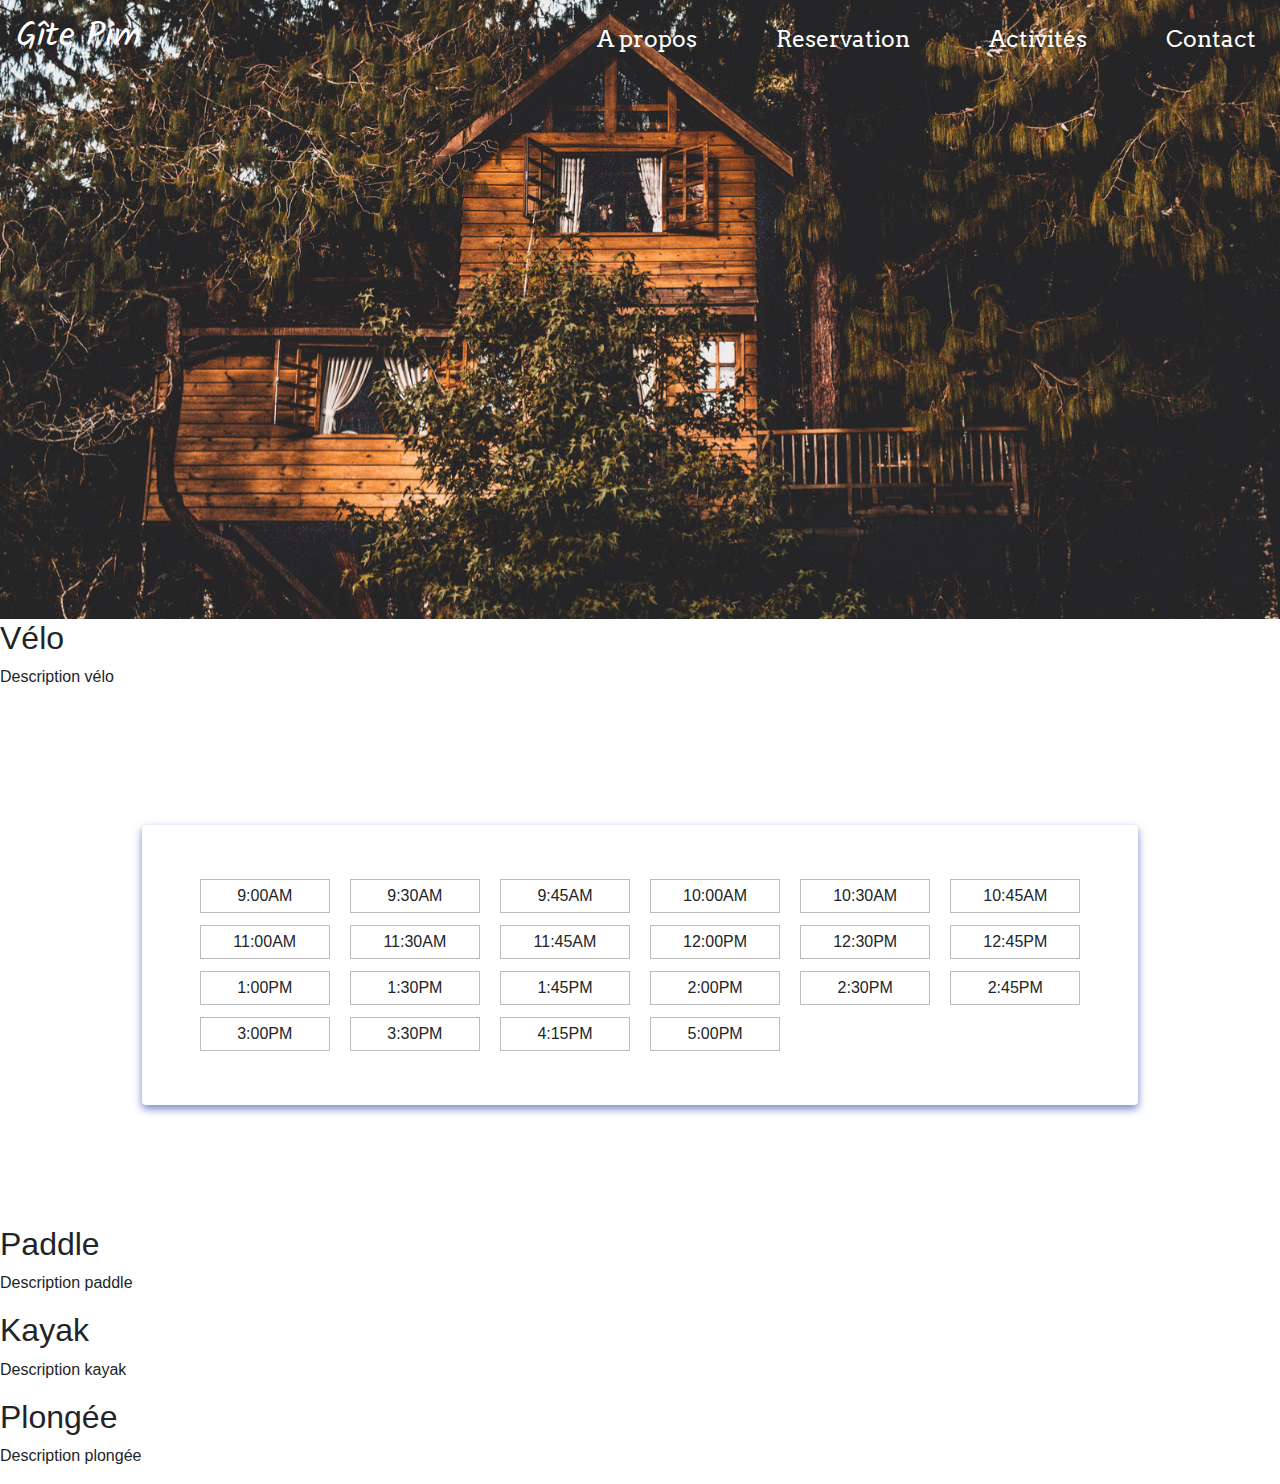
==== activities_details.html @ b5835bc8 "25/01" ====
<!DOCTYPE html>
<html lang="en">

<head>
    <meta charset="UTF-8">
    <meta http-equiv="X-UA-Compatible" content="IE=edge">
    <meta name="viewport" content="width=device-width, initial-scale=1.0">

    <link rel="stylesheet" href="../style/style.css">
    <!-- Lien fontawesome -->
    <link rel="stylesheet" href="https://cdnjs.cloudflare.com/ajax/libs/font-awesome/6.2.1/css/all.min.css"
        integrity="sha512-MV7K8+y+gLIBoVD59lQIYicR65iaqukzvf/nwasF0nqhPay5w/9lJmVM2hMDcnK1OnMGCdVK+iQrJ7lzPJQd1w=="
        crossorigin="anonymous" referrerpolicy="no-referrer" />

    <!-- Lien bootstrap -->
    <link rel="stylesheet" href="https://cdn.jsdelivr.net/npm/bootstrap@4.4.1/dist/css/bootstrap.min.css"
        integrity="sha384-Vkoo8x4CGsO3+Hhxv8T/Q5PaXtkKtu6ug5TOeNV6gBiFeWPGFN9MuhOf23Q9Ifjh" crossorigin="anonymous">
    <script src="https://code.jquery.com/jquery-3.4.1.slim.min.js"
        integrity="sha384-J6qa4849blE2+poT4WnyKhv5vZF5SrPo0iEjwBvKU7imGFAV0wwj1yYfoRSJoZ+n"
        crossorigin="anonymous"></script>
    <script src="https://cdn.jsdelivr.net/npm/popper.js@1.16.0/dist/umd/popper.min.js"
        integrity="sha384-Q6E9RHvbIyZFJoft+2mJbHaEWldlvI9IOYy5n3zV9zzTtmI3UksdQRVvoxMfooAo"
        crossorigin="anonymous"></script>
    <script src="https://cdn.jsdelivr.net/npm/bootstrap@4.4.1/dist/js/bootstrap.min.js"
        integrity="sha384-wfSDF2E50Y2D1uUdj0O3uMBJnjuUD4Ih7YwaYd1iqfktj0Uod8GCExl3Og8ifwB6"
        crossorigin="anonymous"></script>

    <title>Gîte Pim - Activités</title>
</head>

<body>
    <!-- Jumbotron -->
    <section id="jumbotron">
        <!-- Nav bar -->
        <nav class="navbar navbar-expand-lg navbar-dark">
            <a class="navbar-brand" href="#">Gîte Pim</a>
            <button class="navbar-toggler" type="button" data-toggle="collapse" data-target="#navbarNav"
                aria-controls="navbarNav" aria-expanded="false" aria-label="Toggle navigation">
                <span class="navbar-toggler-icon"></span>
            </button>
            <div class="collapse navbar-collapse" id="navbarNav">
                <ul class="navbar-nav ml-auto">

                    <li class="nav-item ">
                        <a class="nav-link" href="#apropos">A propos</a>
                    </li>
                    <li class="nav-item">
                        <a class="nav-link" href="reservation">Reservation</a>
                    </li>
                    <li class="nav-item">
                        <a class="nav-link" href="activites">Activités</a>
                    </li>
                    <li class="nav-item">
                        <a class="nav-link" href="contact">Contact</a>
                    </li>
                </ul>
            </div>
        </nav>
    </section>

    <section>
        <article>
            <h2>Vélo</h2>
            <p>Description vélo</p>
            <div id="calendar"></div>
            <div class="container-fluid px-0 px-sm-4 mx-auto">
                <div class="row justify-content-center mx-0">
                  <div class="col-lg-10">
                    <div class="card border-0">
                      <form autocomplete="off">
                        <div class="card-body p-3 p-sm-5">
                          <div class="row text-center mx-0">
                            <div class="col-md-2 col-4 my-1 px-2"><div class="cell py-1">9:00AM</div></div>
                            <div class="col-md-2 col-4 my-1 px-2"><div class="cell py-1">9:30AM</div></div>
                            <div class="col-md-2 col-4 my-1 px-2"><div class="cell py-1">9:45AM</div></div>
                            <div class="col-md-2 col-4 my-1 px-2"><div class="cell py-1">10:00AM</div></div>
                            <div class="col-md-2 col-4 my-1 px-2"><div class="cell py-1">10:30AM</div></div>
                            <div class="col-md-2 col-4 my-1 px-2"><div class="cell py-1">10:45AM</div></div>
                          </div>
                          <div class="row text-center mx-0">
                            <div class="col-md-2 col-4 my-1 px-2"><div class="cell py-1">11:00AM</div></div>
                            <div class="col-md-2 col-4 my-1 px-2"><div class="cell py-1">11:30AM</div></div>
                            <div class="col-md-2 col-4 my-1 px-2"><div class="cell py-1">11:45AM</div></div>
                            <div class="col-md-2 col-4 my-1 px-2"><div class="cell py-1">12:00PM</div></div>
                            <div class="col-md-2 col-4 my-1 px-2"><div class="cell py-1">12:30PM</div></div>
                            <div class="col-md-2 col-4 my-1 px-2"><div class="cell py-1">12:45PM</div></div>
                          </div>
                          <div class="row text-center mx-0">
                            <div class="col-md-2 col-4 my-1 px-2"><div class="cell py-1">1:00PM</div></div>
                            <div class="col-md-2 col-4 my-1 px-2"><div class="cell py-1">1:30PM</div></div>
                            <div class="col-md-2 col-4 my-1 px-2"><div class="cell py-1">1:45PM</div></div>
                            <div class="col-md-2 col-4 my-1 px-2"><div class="cell py-1">2:00PM</div></div>
                            <div class="col-md-2 col-4 my-1 px-2"><div class="cell py-1">2:30PM</div></div>
                            <div class="col-md-2 col-4 my-1 px-2"><div class="cell py-1">2:45PM</div></div>
                          </div>
                          <div class="row text-center mx-0">
                            <div class="col-md-2 col-4 my-1 px-2"><div class="cell py-1">3:00PM</div></div>
                            <div class="col-md-2 col-4 my-1 px-2"><div class="cell py-1">3:30PM</div></div>
                            <div class="col-md-2 col-4 my-1 px-2"><div class="cell py-1">4:15PM</div></div>
                            <div class="col-md-2 col-4 my-1 px-2"><div class="cell py-1">5:00PM</div></div>
                          </div>
                        </div>
                      </form>
                    </div>
                  </div>
                </div>
              </div>
        </article>
        <article>
            <h2>Paddle</h2>
            <p>Description paddle</p>
        </article>
        <article>
            <h2>Kayak</h2>
            <p>Description kayak</p>
        </article>
        <article>
            <h2>Plongée</h2>
            <p>Description plongée</p>
        </article>
    </section>
</body>

<script src="../script/calendar_script.js"></script>
</html>
---- style/style.css ----
@font-face {
    font-family: solitero;
    src: url("../fonts/Solitreo-Regular.ttf") format("truetype");
}

@font-face {
    font-family: arvo;
    src: url("../fonts/Arvo-Regular.ttf") format("truetype");
}

html {
    scroll-behavior: smooth;
    margin: 0;
    padding: 0;

}

.navbar-brand {
    font-family: solitero;
    font-size: 35px !important;
}

#jumbotron {

    width: 100%;
    height: 100%;

    background-image: url("../img/jumbo.png");
    background-size: cover;
    background-repeat: no-repeat;
    background-position: top;
    padding-bottom: 60vh;
    font-family: arvo;


}

.nav-link {
    color: white !important;
    font-size: 23px;
    margin-left: 7vh;
}

.jumbotron-text {
    padding-top: 30vh;
}

#apropos {
    font-family: arvo;

}


/* Calendar */

.container-fluid {
    padding-top: 120px !important;
    padding-bottom: 120px !important;
}

.card {
  box-shadow: 0px 4px 8px 0px #7986CB;
}

input {
    padding: 10px 20px !important;
    border: 1px solid #000 !important;
    border-radius: 10px;
    box-sizing: border-box;
    background-color: #616161 !important;
    color: #fff !important;
    font-size: 16px;
    letter-spacing: 1px;
    width: 180px;
}

input:focus {
    -moz-box-shadow: none !important;
    -webkit-box-shadow: none !important;
    box-shadow: none !important;
    border: 1px solid #512DA8;
    outline-width: 0;
}

::placeholder {
    color: #fff;
    opacity: 1;
}

:-ms-input-placeholder {
    color: #fff;
}

::-ms-input-placeholder {
    color: #fff;
}

button:focus {
    -moz-box-shadow: none !important;
    -webkit-box-shadow: none !important;
    box-shadow: none !important;
    outline-width: 0;
}

.datepicker {
  background-color: #000 !important;
  color: #fff !important;
  border: none;
  padding: 10px !important;
}

.datepicker-dropdown:after {
  border-bottom: 6px solid #000;
}

thead tr:nth-child(3) th {
  color: #fff !important;
  font-weight: bold;
  padding-top: 20px;
  padding-bottom: 10px;
}

.dow, .old-day, .day, .new-day {
  width: 40px !important;
  height: 40px !important;
  border-radius: 0px !important;
}

.old-day:hover, .day:hover, .new-day:hover, .month:hover, .year:hover, .decade:hover, .century:hover {
  border-radius: 6px !important;
  background-color: #eee;
  color: #000;
}

.active {
  border-radius: 6px !important;
  background-image: linear-gradient(#90CAF9, #64B5F6) !important;
  color: #000 !important;
}

.disabled {
  color: #616161 !important;
}

.prev, .next, .datepicker-switch {
  border-radius: 0 !important;
  padding: 20px 10px !important;
  text-transform: uppercase;
  font-size: 20px;
  color: #fff !important;
  opacity: 0.8;
}

.prev:hover, .next:hover, .datepicker-switch:hover {
  background-color: inherit !important;
  opacity: 1;
}

.cell {
  border: 1px solid #BDBDBD;
  margin: 2px;
  cursor: pointer;
}

.cell:hover {
  border: 1px solid #3D5AFE;
}

.cell.select {
  background-color: #3D5AFE;
  color: #fff;
}

.fa-calendar {
  color: #fff;
  font-size: 30px;
  padding-top: 8px;
  padding-left: 5px;
  cursor: pointer;
}

/* Calendar end */
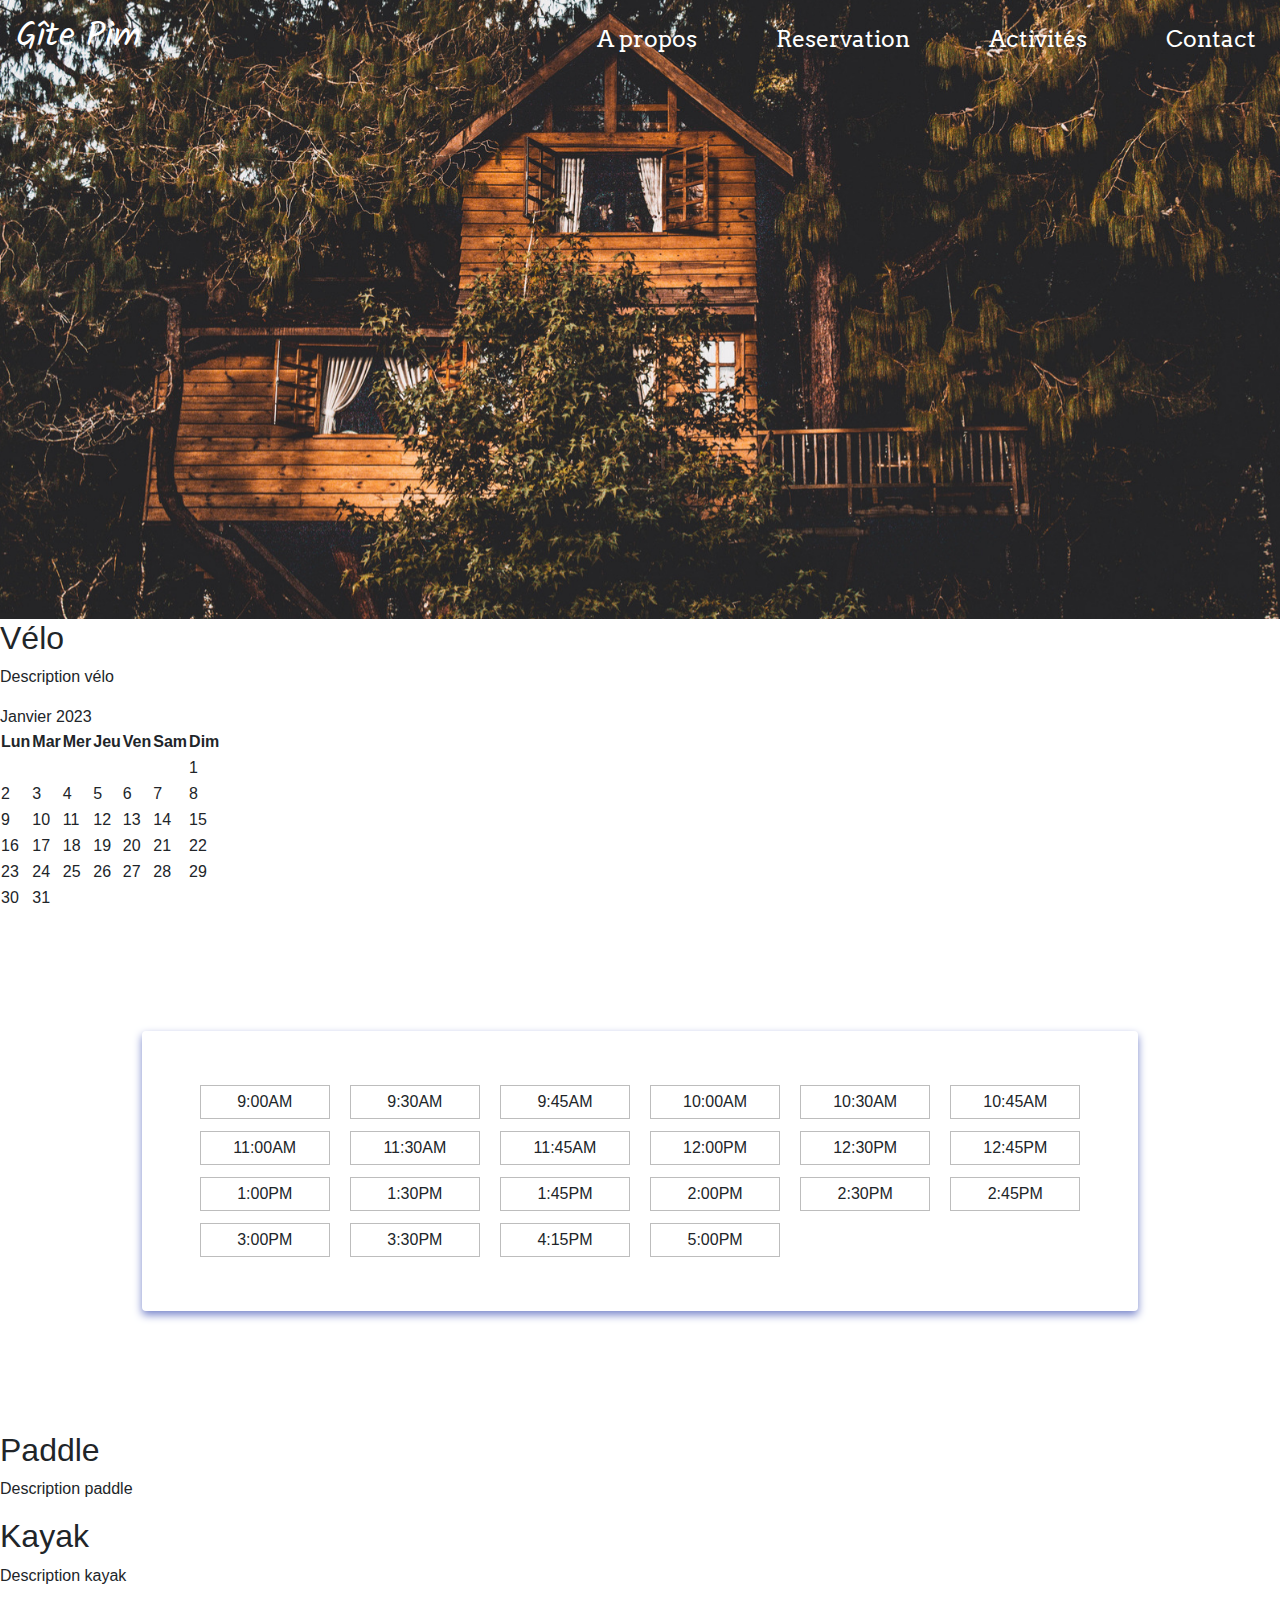
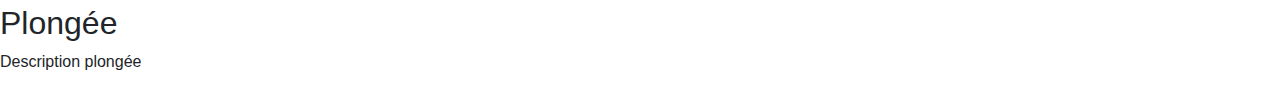
==== commit 31b956cd: "calendar done (style missing)" ====
--- a/activities_details.html
+++ b/activities_details.html
@@ -62,7 +62,27 @@
         <article>
             <h2>Vélo</h2>
             <p>Description vélo</p>
-            <div id="calendar"></div>
+            <div id="calendar">
+                <section>
+                    <span id="monthBack"><i class="fa-solid fa-chevron-left"></i></span>
+                    <span id="MonthYear"></span>
+                    <span id="monthAhead"><i class="fa-solid fa-chevron-right"></i></span>
+                </section>
+                <table>
+                    <thead>
+                        <th>Lun</th>
+                        <th>Mar</th>
+                        <th>Mer</th>
+                        <th>Jeu</th>
+                        <th>Ven</th>
+                        <th>Sam</th>
+                        <th>Dim</th>
+                    </thead>
+                    <tbody id="weeks"></tbody>
+                    
+                </table>
+                
+            </div>
             <div class="container-fluid px-0 px-sm-4 mx-auto">
                 <div class="row justify-content-center mx-0">
                   <div class="col-lg-10">
@@ -121,5 +141,6 @@
     </section>
 </body>
 
+<script src="../script/hour_script.js"></script>
 <script src="../script/calendar_script.js"></script>
 </html>--- a/style/style.css
+++ b/style/style.css
@@ -51,7 +51,7 @@
 }
 
 
-/* Calendar */
+/* Hour */
 
 .container-fluid {
     padding-top: 120px !important;
@@ -179,4 +179,4 @@
   cursor: pointer;
 }
 
-/* Calendar end */+/* Hour end */